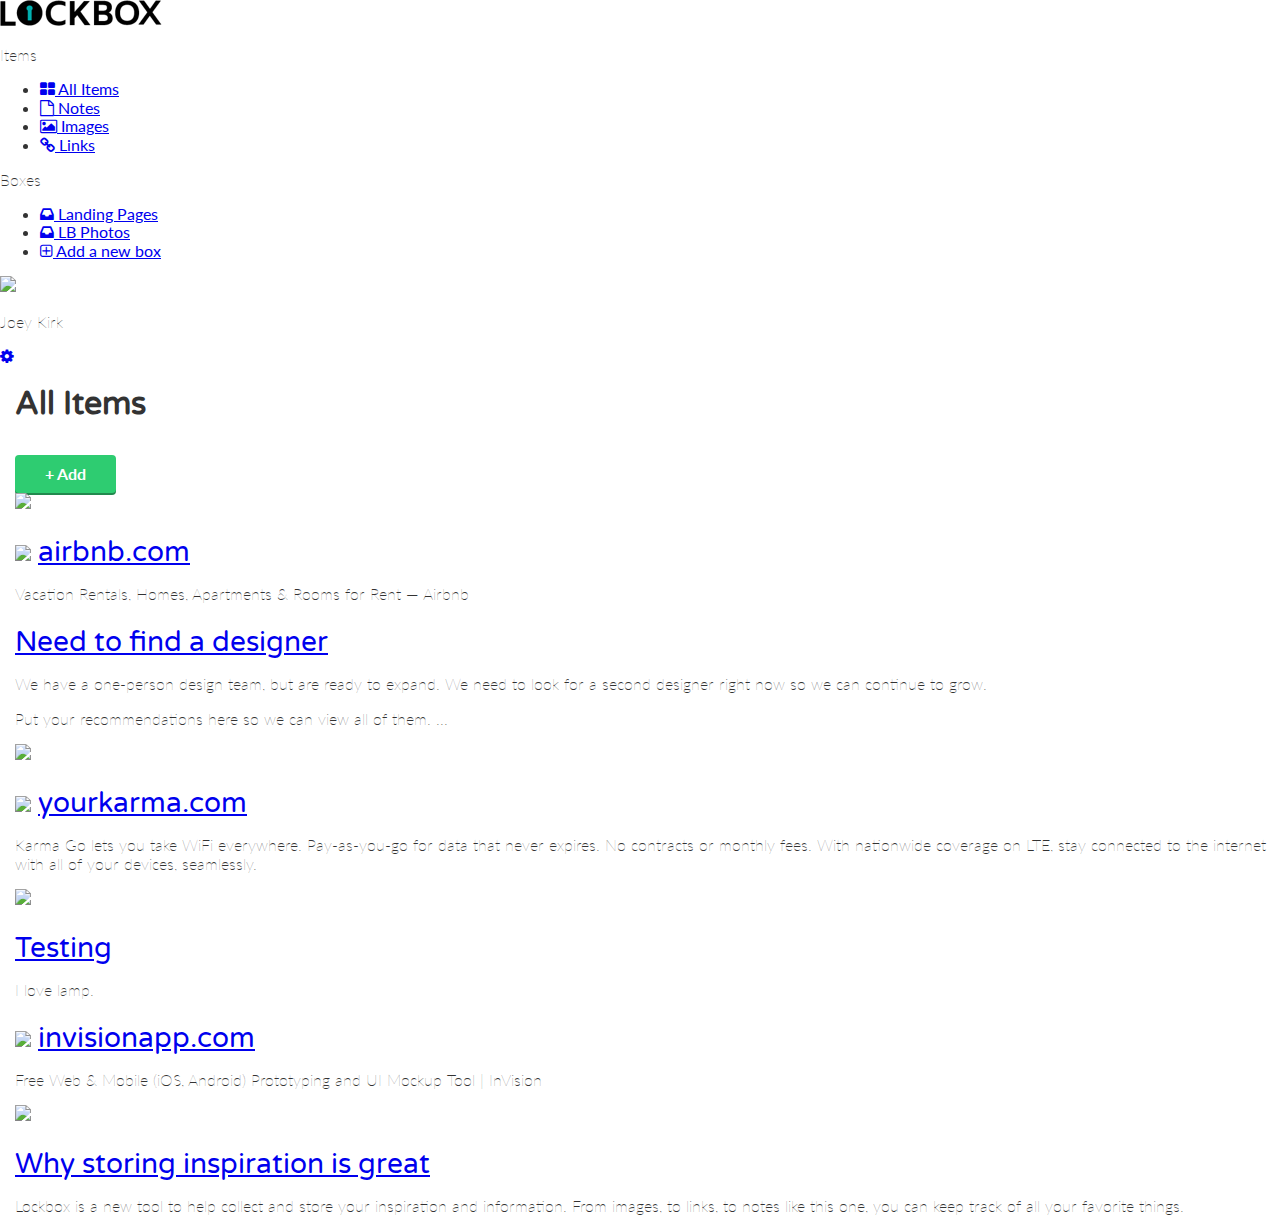
==== dashboard.html @ cbd7123f "Checkpoint 32 completed" ====
<!DOCTYPE html>
<html lang="en-us">
<head>
  <meta http-equiv="X-UA-Compatible" content="IE=Edge">
  <meta name="viewport" content="width=device-width, initial-scale=1">
  <meta charset="UTF-8">
  <title>Dashboard | Lockbox</title>

  <!-- Google Fonts -->
  <link href="https://fonts.googleapis.com/css?family=Lato|Varela+Round" rel="stylesheet">

  <!-- CSS -->
  <link rel="stylesheet" href="css/normalize.css">
  <link rel="stylesheet" href="css/style.css">
  <link rel="stylesheet" href="css/font-awesome.css">
  <link rel="stylesheet" href="css/animate.css"
</head>

<body class="dashboard">
  <!-- LEFT NAV -->
  <nav id="left-nav" class="left-nav">
     <a href="#" class="site-logo"><img src="images/site-logo.png" /></a>
     <div class="items">
       <p>Items</p>
       <ul>
         <li><a href="#"><i class="fa fa-th-large"></i> All Items</a></li>
         <li><a href="#"><i class="fa fa-file-o"></i> Notes</a></li>
         <li><a href="#"><i class="fa fa-picture-o"></i> Images</a></li>
         <li><a href="#"><i class="fa fa-link"></i> Links</a></li>
       </ul>
       <p>Boxes</p>
       <ul>
         <li><a href="#"><i class="fa fa-inbox"></i> Landing Pages</a></li>
         <li><a href="#"><i class="fa fa-inbox"></i> LB Photos</a></li>
         <li><a href="#"><i class="fa fa-plus-square-o"></i> Add a new box</a></li>
       </ul>
     </div>
   </div>
 <div class="settings">
   <img src="https://s3.amazonaws.com/uifaces/faces/twitter/jsa/128.jpg">
   <p>Joey Kirk</p>
   <a href="#"><i class="fa fa-cog"></i></a>
 </div>
   </nav>
   <main role="main">
     <!-- Benefits -->
   <section class="content">
     <div class="container">
       <div class="header">
         <h1>All Items</h1>
         <a href="#" class="btn">+ Add</a>
       </div>
     </div>
     <div class="container">
       <div class="content-item">
         <div class="item-box">
           <img src="http://static.pexels.com/wp-content/uploads/2014/11/red-wine-tapas-3540-825x550.jpg">
         </div>
       </div>
       <div class="content-item">
         <div class="item-box">
           <h2><img class="favicon" src="https://www.airbnb.com/favicon.ico"> <a href="#">airbnb.com</a></h2>
           <p>Vacation Rentals, Homes, Apartments &amp; Rooms for Rent &mdash; Airbnb</p>
         </div>
       </div>
       <div class="content-item">
         <div class="item-box">
           <h2><a href="#">Need to find a designer</a></h2>
           <p>We have a one-person design team, but are ready to expand. We need to look for a second designer right now so we can continue to grow.</p>
           <p>Put your recommendations here so we can view all of them. ...</p>
         </div>
       </div>
       <div class="content-item">
         <div class="item-box">
           <img src="http://41.media.tumblr.com/90ef0b4692e0ba4df321674c3572e5ba/tumblr_ndyve8fmFa1tubinno1_r1_1280.jpg">
          </div>
         </div>
       <div class="content-item">
         <div class="item-box">
           <h2><img class="favicon" src="https://www.yourkarma.com/favicon.ico"> <a href="#">yourkarma.com</a></h2>
          <p>Karma Go lets you take WiFi everywhere. Pay-as-you-go for data that never expires. No     contracts or monthly fees. With nationwide coverage on LTE, stay connected to the internet with all of your devices, seamlessly.</p>
         </div>
     </div>
      <div class="content-item">
       <div class="item-box">
         <img src="http://41.media.tumblr.com/0390d80d6c8cc4a7096033182a4bfe8a/tumblr_ndyvukSjNl1tubinno1_1280.jpg">
       </div>
     </div>
     <div class="content-item">
       <div class="item-box">
         <h2><a href="#">Testing</a></h2>
         <p>I love lamp.</p>
       </div>
     </div>
     <div class="content-item">
       <div class="item-box">
         <h2><img class="favicon" src="https://www.invisionapp.com/favicon.ico"> <a href="#">invisionapp.com</a></h2>
         <p>Free Web &amp; Mobile (iOS, Android) Prototyping and UI Mockup Tool | InVision</p>
       </div>
     </div>
     <div class="content-item">
       <div class="item-box">
         <img src="http://41.media.tumblr.com/fddb3f2b0bdf390efd7ea87372e75fa5/tumblr_ndyg3pYbKW1tubinno1_1280.jpg">
       </div>
     </div>
     <div class="content-item">
       <div class="item-box">
         <h2><a href="#">Why storing inspiration is great</a></h2>
         <p>Lockbox is a new tool to help collect and store your inspiration and information. From images, to links, to notes like this one, you can keep track of all your favorite things.</p>
       </div>
      </div>
    </div>
  </section>
</main>
 </body>
 </html>
---- css/style.css ----
html, body {
  overflow-x:hidden;
}
body {
  font-family: "Lato", Helvetica, Arial, sans-serif;
  color: #333333;
}
h1, h2, h3, h4, h5, h6 {
  font-family: "Varela Round", Helvetica, Arial, sans-serif;
}
h2 {
  font-size: 28px;
  font-weight: normal;
  margin-bottom: 5px;
}
p {
  font-size: 16px;
  line-height: 19px;
  font-weight: 100;
}

/* GRID */
.container {
  margin-right: auto;
  margin-left: auto;
  padding-left: 15px;
  padding-right: 15px;
  position: relative;
}
.container:before,
.container:after {
  content: " ";
  display: table;
}
.container:after {
  clear: both;
}
.one-half, .one-third, .one-fourth {
  width: 96%;
  float: left;
  position: relative;
  min-height: 2px;
  margin:0 2% 20px;
}

/* HEADER */
header {
  color:#FFFFFF;
  background: #34495E;
  background-image: linear-gradient(206deg, #5f81a3 0%, #34495E 94%);
}
header nav {
  padding:1em 0;
}
header nav ul {
  display: inline;
  text-align; right;
  float: right;
  margin: 0;
}
header nav ul > li {
  list-style-type: none;
  display: inline-block;
  margin: 0 15px;
}
header nav ul > li.btn-outline {
  padding: 10px 15px;
  border: 2px solid #FFFFFF;
  border-radius: 4px;
}
header nav ul > li.btn-outline: hover {
  background: #FFFFFF;
}
header nav ul > li > a {
  color: #FFFFFF;
  text-decoration: none;
}
header nav ul > li.btn-outline:hover > a {
  color: #34495E;
}
header .hero {
  text-align: center;
  display: block;
  position: relative;
}
header .hero h1 {
  font-size: 48px;
  font-weight: normal;
  margin: 95px 0 0;
}
header .hero p {
  font-size: 22px;
  line-height: 26px;
  font-weight: 100;
  margin: 10px 0 40px;
}
header .hero img {
  display: block;
  margin: 3em auto 0;
}

/* BUTTONS */
.btn {
  border-radius: 4px;
  color: #FFFFFF;
  font-weight: 700;
  text-decoration: none;
  padding: 10px 30px;
  background: #2ECC71;
  box-shadow: 0px 2px 0px 0px #22894E;
}

/* BENEFITS */
 .benefits {
   text-align: center;
   display:block;
   position:relative;
 }
 .benefits ul {
   margin: 0 auto;
   padding:4em 0;
 }
 .benefits ul li {
   list-style-type: none;
   display: inline-block;
 }
 .benefits i {
   color:#3498DB;
   font-size:60px;
   margin:0;
   vertical-align: middle;
 }
 .benefits h2 {
   color:#3498DB;
 }

 /* PRICING */
 .pricing {
   background: #34495E url("../images/background.png") top center no-repeat;
   background: url("../images/background.png") top center no-repeat, linear-gradient(206deg, #5F81A3 0%, #34495E 94%);
   background-size:cover;
   text-align: center;
   padding:4em 0;
 }
 .pricing h2 {
   color:#FFFFFF;
 }
 .pricing p {
   color:#FFFFFF;
 }
 .pricing ul {
   margin:0 auto;
   padding:2em 0;
 }
 .pricing ul li {
   list-style-type: none;
 }
 .box {
   padding:0 15px 15px;
   background: #FFFFFF;
   box-shadow: 0px 2px 4px 0px rgba(0,0,0,0.20);
   min-height: 439px;
   position: relative;
   margin-top: 25px;
 }
 .box.middle {
   min-height: 485px;
   margin-top:0px;
 }
 .box h3 {
   font-family: "Lato", Helvetica, Arial, sans-serif;
   font-weight: 600;
   text-transform: uppercase;
   background: #E2E2E2;
   box-shadow: 0px 1px 2px 0px rgba(0,0,0,0.40);
   left:0;
   right:0;
   top:0;
   text-align: center;
   margin:0 -15px 40px;
   padding:10px 0;
 }
 .box h4 {
    font-size:50px;
    font-weight: normal;
    margin:40px 0 10px;
    color:#3498DB;
  }
  .box h4 span {
    font-size:32px;
    vertical-align: top;
  }
  .box h4 span.month {
    font-family: "Lato", Helvetica, Arial, sans-serif;
    font-weight: 100;
    color:#888888;
    font-size:20px;
    vertical-align: middle;
  }
  .box ul li {
    font-size:18px;
    margin-bottom:20px;
    font-weight: 100;
  }
  .box .btn {
  position:absolute;
  bottom:20px;
  left:20px;
  right:20px;
}
.small {
  font-size: 12px;
  color: #FEFEFE;
  line-height: 15px;
  font-style: italic;
}

/* TESTIMONIALS */
 .testimonials {
   padding:4em 0;
   text-align: center;
 }
 .testimonials h2 {
   color:#3498DB;
 }
 .testimonials ul li {
   list-style-type: none;
 }
 .testimonials blockquote {
   color:#FFFFFF;
   text-align: left;
   font-style: italic;
   background:#34495E;
   position: relative;
   padding:30px;
   width:auto;
   margin:0;
 }
 .testimonials blockquote:after {
   top: 100%;
   left: 13%;
   border: solid transparent;
   content: " ";
   height: 0;
   width: 0;
   position: absolute;
   pointer-events: none;
   border-top-color: #34495E;
   border-width: 10px;
   margin-left: -10px;
 }
 .testimonials img {
   height: 65px;
   width: 65px;
   border-radius:50%;
   float: left;
   display: inline-block;
   margin:20px 10px 0 0;
 }
 .testimonials p.name {
   float: left;
   display: inline-block;
   text-align: left;
   font-size:13px;
   margin-top: 30px;
 }
.relative {
  margin-top: 20px;
}

/* SPECIAL OFFER */
.special-offer div {
  text-align: center;
  color: white;
  background-color: #333333;
  padding-top: 50px;
  padding-bottom: 100px;
}
a.btn {
  display: inline-block;
  margin-top: 10px;
}


/* FOOTER */
footer {
  background-color: #34495E;
  background-image: linear-gradient(to top,
     #3498DB 0%, #3498DB 50%, #34495E 50%, #34495E 100%);
  color: #FFFFFF;
  height: 150px;
  position: relative;
  overflow: hidden;
  z-index: 0;
}
footer p, footer nav ul {
  font-size:14px;
  font-weight:100;
  text-align: center;
  margin: 10px auto 0;
}
footer nav ul li {
  list-style-type: none;
  display: inline;
}
footer nav ul li a {
  color:#FFFFFF;
  text-decoration: none;
}
footer .right-footer-block {
  background-color: transparent;
}
footer .logo{
  padding: 2.35em 0;
  margin: 0 auto;
  display: block;
}

@media(min-width: 991px) {
   footer{
     background-color: #3498DB;
     background-image: linear-gradient(to left,
        #3498DB 0%, #3498DB 33.33337%, #34495E 33.33337%, #34495E 100%);
     height: 100px;
   }
   footer p, footer nav ul{
     padding: 2em 0;
     text-align: left;
   }
   footer .right-footer-block {
     background-color: #3498DB;
   }
   footer .logo{
     padding: 2.3em 0 2em 1.5em;
   }
 }



/* MEDIA QUERIES */



@media (min-width: 768px) {
  .container {
    width: auto;
  }
}
@media (min-width: 992px) {
  .container {
    width: auto;
  }
  .one-half {
    width: 46%;
  }
  .one-third {
    width: 29.33333%;
  }
  .one-fourth {
    width: 21%;
  }
}
@media (min-width: 1200px) {
  .container {
    width: 100%;
  }

  /* ----------- iPad mini ----------- */

  /* Portrait and Landscape */
  @media only screen
    and (min-device-width: 768px)
    and (max-device-width: 1024px)
    and (-webkit-min-device-pixel-ratio: 1) {

  }

  /* Portrait */
  @media only screen
    and (min-device-width: 768px)
    and (max-device-width: 1024px)
    and (orientation: portrait)
    and (-webkit-min-device-pixel-ratio: 1) {

  }

  /* Landscape */
  @media only screen
    and (min-device-width: 768px)
    and (max-device-width: 1024px)
    and (orientation: landscape)
    and (-webkit-min-device-pixel-ratio: 1) {

  }

  /* ----------- iPad 1 and 2 ----------- */
  /* Portrait and Landscape */
  @media only screen
    and (min-device-width: 768px)
    and (max-device-width: 1024px)
    and (-webkit-min-device-pixel-ratio: 1) {

  }

  /* Portrait */
  @media only screen
    and (min-device-width: 768px)
    and (max-device-width: 1024px)
    and (orientation: portrait)
    and (-webkit-min-device-pixel-ratio: 1) {

  }

  /* Landscape */
  @media only screen
    and (min-device-width: 768px)
    and (max-device-width: 1024px)
    and (orientation: landscape)
    and (-webkit-min-device-pixel-ratio: 1) {

  }

  /* ----------- iPad 3 and 4 ----------- */
  /* Portrait and Landscape */
  @media only screen
    and (min-device-width: 768px)
    and (max-device-width: 1024px)
    and (-webkit-min-device-pixel-ratio: 2) {

  }

  /* Portrait */
  @media only screen
    and (min-device-width: 768px)
    and (max-device-width: 1024px)
    and (orientation: portrait)
    and (-webkit-min-device-pixel-ratio: 2) {

  }

  /* Landscape */
  @media only screen
    and (min-device-width: 768px)
    and (max-device-width: 1024px)
    and (orientation: landscape)
    and (-webkit-min-device-pixel-ratio: 2) {

  }

  /* ----------- Galaxy Tab 10.1 ----------- */

  /* Portrait and Landscape */
  @media
    (min-device-width: 800px)
    and (max-device-width: 1280px) {

  }

  /* Portrait */
  @media
    (max-device-width: 800px)
    and (orientation: portrait) {

  }

  /* Landscape */
  @media
    (max-device-width: 1280px)
    and (orientation: landscape) {

  }

  /* ----------- Non-Retina Screens ----------- */
@media screen
  and (min-device-width: 1200px)
  and (max-device-width: 1600px)
  and (-webkit-min-device-pixel-ratio: 1) {
}

/* ----------- Retina Screens ----------- */
@media screen
  and (min-device-width: 1200px)
  and (max-device-width: 1600px)
  and (-webkit-min-device-pixel-ratio: 2)
  and (min-resolution: 192dpi) {
}
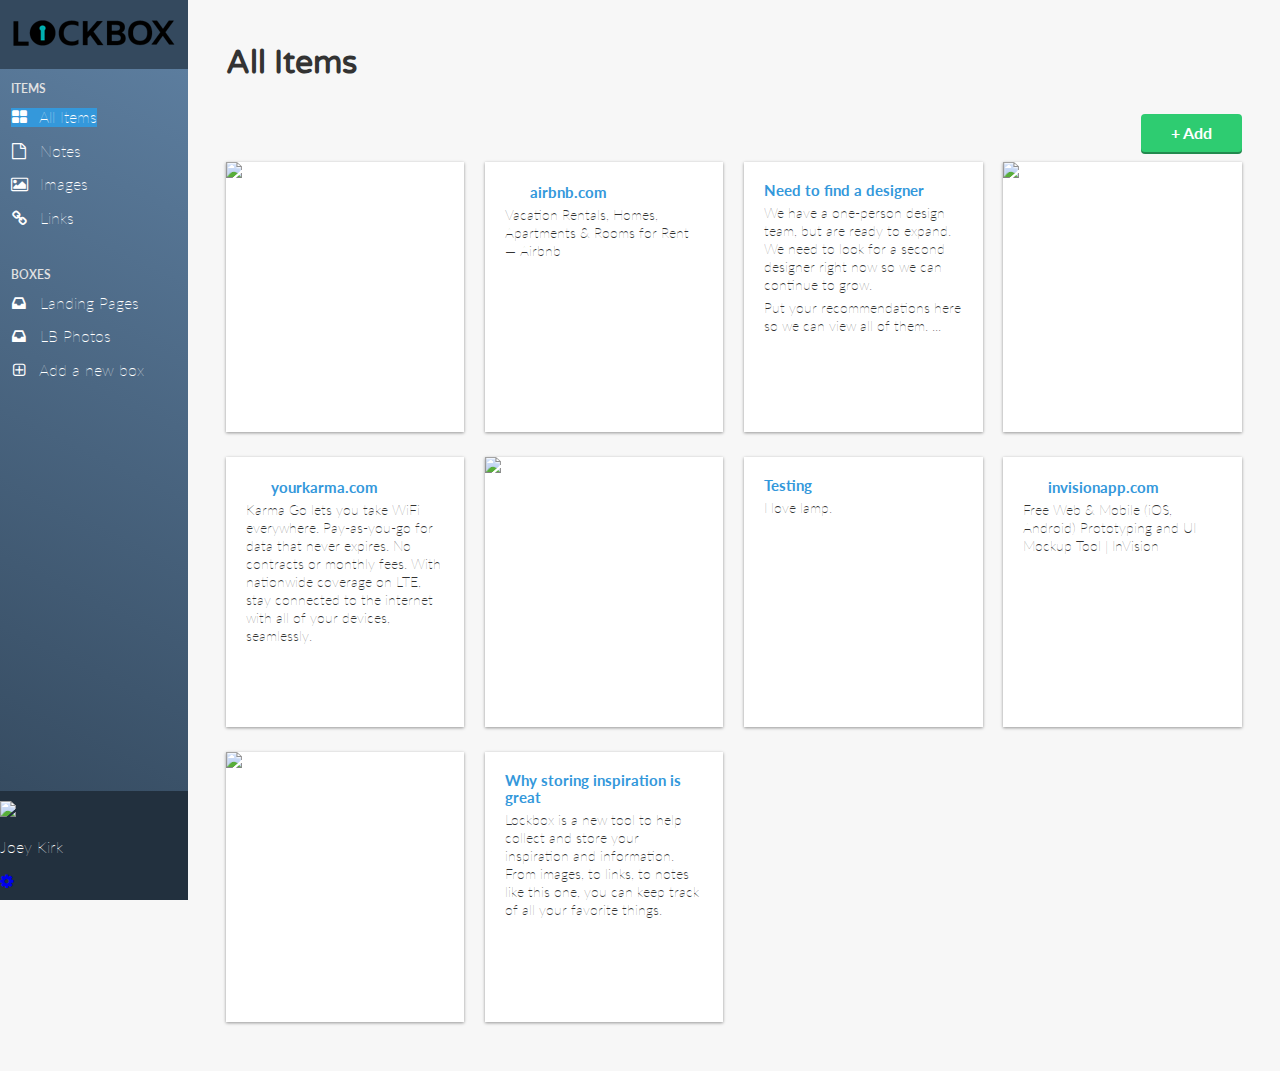
==== commit 2a3900ea: "Checkpoint 33 completed" ====
--- a/dashboard.html
+++ b/dashboard.html
@@ -23,7 +23,7 @@
      <div class="items">
        <p>Items</p>
        <ul>
-         <li><a href="#"><i class="fa fa-th-large"></i> All Items</a></li>
+         <li class="active"><a href="#"><i class="fa fa-th-large"></i> All Items</a></li>
          <li><a href="#"><i class="fa fa-file-o"></i> Notes</a></li>
          <li><a href="#"><i class="fa fa-picture-o"></i> Images</a></li>
          <li><a href="#"><i class="fa fa-link"></i> Links</a></li>
@@ -31,7 +31,7 @@
        <p>Boxes</p>
        <ul>
          <li><a href="#"><i class="fa fa-inbox"></i> Landing Pages</a></li>
-         <li><a href="#"><i class="fa fa-inbox"></i> LB Photos</a></li>
+         <li><a href="LBphotos.html"><i class="fa fa-inbox"></i> LB Photos</a></li>
          <li><a href="#"><i class="fa fa-plus-square-o"></i> Add a new box</a></li>
        </ul>
      </div>
@@ -43,7 +43,7 @@
  </div>
    </nav>
    <main role="main">
-     <!-- Benefits -->
+     <!-- Content -->
    <section class="content">
      <div class="container">
        <div class="header">
@@ -72,7 +72,7 @@
        </div>
        <div class="content-item">
          <div class="item-box">
-           <img src="http://41.media.tumblr.com/90ef0b4692e0ba4df321674c3572e5ba/tumblr_ndyve8fmFa1tubinno1_r1_1280.jpg">
+           <img src="https://images.pexels.com/photos/30360/pexels-photo-30360.jpg?w=940&h=650&auto=compress&cs=tinysrgb">
           </div>
          </div>
        <div class="content-item">
@@ -83,7 +83,7 @@
      </div>
       <div class="content-item">
        <div class="item-box">
-         <img src="http://41.media.tumblr.com/0390d80d6c8cc4a7096033182a4bfe8a/tumblr_ndyvukSjNl1tubinno1_1280.jpg">
+         <img src="https://images.pexels.com/photos/128945/pexels-photo-128945.jpeg?w=940&h=650&auto=compress&cs=tinysrgb">
        </div>
      </div>
      <div class="content-item">
@@ -100,7 +100,7 @@
      </div>
      <div class="content-item">
        <div class="item-box">
-         <img src="http://41.media.tumblr.com/fddb3f2b0bdf390efd7ea87372e75fa5/tumblr_ndyg3pYbKW1tubinno1_1280.jpg">
+         <img src="https://images.pexels.com/photos/296878/pexels-photo-296878.jpeg?w=940&h=650&auto=compress&cs=tinysrgb">
        </div>
      </div>
      <div class="content-item">
--- a/css/style.css
+++ b/css/style.css
@@ -42,6 +42,10 @@
   min-height: 2px;
   margin:0 2% 20px;
 }
+.macbook {
+  max-width: 857px;
+  width: 100%;
+}
 
 /* HEADER */
 header {
@@ -61,7 +65,7 @@
 header nav ul > li {
   list-style-type: none;
   display: inline-block;
-  margin: 0 15px;
+  margin: 0 20px 0 20px;
 }
 header nav ul > li.btn-outline {
   padding: 10px 15px;
@@ -108,6 +112,7 @@
   padding: 10px 30px;
   background: #2ECC71;
   box-shadow: 0px 2px 0px 0px #22894E;
+  margin-bottom: 10px;
 }
 
 /* BENEFITS */
@@ -289,7 +294,6 @@
      #3498DB 0%, #3498DB 50%, #34495E 50%, #34495E 100%);
   color: #FFFFFF;
   height: 150px;
-  position: relative;
   overflow: hidden;
   z-index: 0;
 }
@@ -301,7 +305,7 @@
 }
 footer nav ul li {
   list-style-type: none;
-  display: inline;
+  display: inline-block;
 }
 footer nav ul li a {
   color:#FFFFFF;
@@ -309,14 +313,17 @@
 }
 footer .right-footer-block {
   background-color: transparent;
-}
+  display: inline-block;
+}
+
+
 footer .logo{
   padding: 2.35em 0;
   margin: 0 auto;
   display: block;
 }
 
-@media(min-width: 991px) {
+@media(min-width: 460px) {
    footer{
      background-color: #3498DB;
      background-image: linear-gradient(to left,
@@ -334,10 +341,40 @@
      padding: 2.3em 0 2em 1.5em;
    }
  }
+ #wrapper {
+    margin-left:auto;
+    margin-right:auto;
+    width:960px;
+}
+@media (max-width: 460px) {
+  footer .logo{
+    padding: 10px 0 0 0;
+  }
+  footer .left-footer-block {
+    height: 5px;
+  }
+}
 
 
 
 /* MEDIA QUERIES */
+
+@media (min-width: 460px) {
+  .container {
+    width: auto;
+  }
+  .one-half {
+    width: 46%;
+  }
+  .one-third {
+    width: 29.33333%;
+  }
+  .one-fourth {
+    width: 21%;
+  }
+  .one-half ul {
+    display: inline;
+  }
 
 
 
@@ -359,12 +396,12 @@
   .one-fourth {
     width: 21%;
   }
-}
+
 @media (min-width: 1200px) {
   .container {
     width: 100%;
   }
-
+}
   /* ----------- iPad mini ----------- */
 
   /* Portrait and Landscape */
@@ -484,3 +521,209 @@
   and (-webkit-min-device-pixel-ratio: 2)
   and (min-resolution: 192dpi) {
 }
+
+/* DASHBOARD */
+.dashboard {
+  background: #f7f7f7;
+}
+.left-nav {
+  height: 100vh;
+  width:14.66666667%;
+  color:#FFFFFF;
+  background: #34495E;
+  background-image: linear-gradient(206deg, #5F81A3 0%, #34495E 94%);
+  float: left;
+  position: fixed;
+  display: block;
+}
+.left-nav .site-logo {
+  padding: 20px 0;
+  background: #34495E;
+  display: block;
+  text-align: center;
+}
+.left-nav .items {
+  padding: 0 6%;
+}
+.left-nav .items p {
+  font-weight: 600;
+  text-transform: uppercase;
+  font-size: 12px;
+  color: #e2e2e2;
+  line-height: 15px;
+}
+.left-nav .items ul {
+  margin: 0 0 40px;
+  padding: 0;
+}
+.left-nav .items ul li {
+  list-style-type: none;
+  margin-bottom: 15px;
+}
+.left-nav .items ul li a {
+  color: #ffffff;
+  text-decoration: none;
+  font-weight: 100;
+}
+.left-nav .items ul li a i {
+  width: 16px;
+  text-align: center;
+  margin-right: 8px;
+}
+
+/* LEFT NAVBAR SETTINGS*/
+.left-nav .settings {
+  position: absolute;
+  background: #22303e;
+  width: 100%;
+  bottom: 0;
+  left: 0;
+  right: 0;
+  padding: 10px 0;
+}
+.left-nav .setting img {
+  height: 35px;
+  width: 35px;
+  border-radius: 50%;
+  margin-left: 10px;
+  display: inline-block;
+}
+.left-nav .setting p {
+  display: inline-block;
+  vertical-align: top;
+  padding-top: 8px;
+  font-weight: 400;
+  margin: 0 0 0 10px;
+}
+.left-nav .setting a {
+  color: #ffffff;
+  text-decoration: none;
+  text-align: right;
+  float: right;
+  margin-right: 10px;
+  margin-top: 8px;
+}
+
+/* CONTENT */
+.content {
+  padding: 6em 1% 1.5em;
+  float: right;
+  width: 98%;
+  position: relative;
+}
+.content .header {
+  margin: 0 1% 20px;
+}
+.content. header h1 {
+  font-family: "Lato", Helvetica, Arial, sans-serif;
+  font-weight: 100;
+  margin: 0 0 30px;
+  font-size: 36px;
+  color: #3498db;
+  line-height: 44px;
+  float: left;
+  display: inline-block;
+}
+.content .header > a {
+   float:right;
+ }
+ .content-item {
+   width:96%;
+   margin:0 2% 25px;
+   float:left;
+   display:block;
+ }
+ .item-box {
+   display:block;
+   height:230px;
+   background: #FFFFFF;
+   box-shadow: 0px 1px 3px 0px rgba(0,0,0,0.40);
+   position: relative;
+   overflow: hidden;
+   padding:20px;
+ }
+}
+.items .active {
+  background-color: #3498DB;
+  display: inline-block;
+}
+
+ /* Larger Mobile Devices */
+ @media (min-width:460px) {
+   .content {
+     padding:1.5em 1%;
+     float:right;
+     width:90%;
+     position: relative;
+   }
+   .content-item {
+     width:46%;
+     margin:0 2% 25px;
+     float:left;
+     display:block;
+   }
+ }
+/* Tablets */
+ @media (min-width:768px) {
+   .content {
+     padding:1.5em 5%;
+     float:right;
+     width:90%;
+     position: relative;
+   }
+   .content > .container {
+     width:700px;
+   }
+   .content-item {
+     width:31.33333%;
+     margin:0 1% 25px;
+   }
+ }
+/* Laptops and Desktops */
+ @media (min-width:992px) {
+   .content {
+     padding:1.5em 1%;
+     float:right;
+     width:83.33333333%;
+     position: relative;
+   }
+   .content > .container {
+     width:auto;
+   }
+   .content-item {
+     width:23%;
+     margin:0 1% 25px;
+   }
+ }
+
+ .item-box > img {
+   position:absolute;
+   height:100%;
+   width:auto;
+   top:0;
+   left:0;
+   right:0;
+ }
+ .item-box h2 {
+   font-family: 'Lato', Helvetica, Arial, sans-serif;
+   font-weight: 700;
+   font-size: 15px;
+   line-height: 17px;
+   margin:0;
+ }
+ .item-box h2 a {
+   color: #3498DB;
+   text-decoration: none;
+ }
+ .item-box h2 img {
+   width:16px;
+   height:16px;
+   position:relative;
+   top:2px;
+   margin-right:5px;
+ }
+ .item-box p {
+   font-size: 14px;
+   color: #333333;
+   line-height: 18px;
+   margin:5px 0 0;
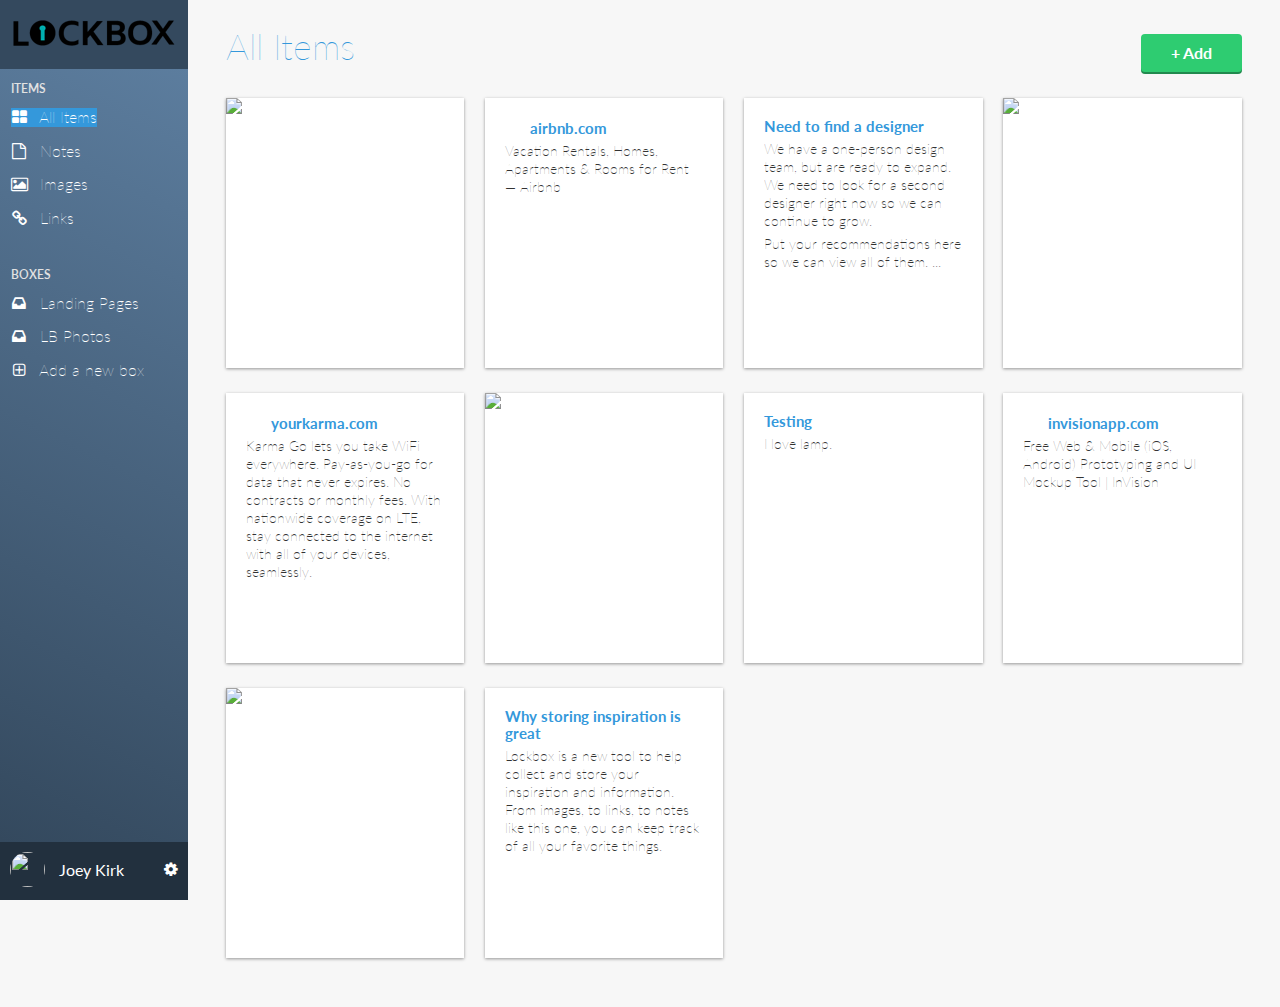
==== commit 3f03ee8a: "Dashboard styling completed" ====
--- a/dashboard.html
+++ b/dashboard.html
@@ -19,7 +19,7 @@
 <body class="dashboard">
   <!-- LEFT NAV -->
   <nav id="left-nav" class="left-nav">
-     <a href="#" class="site-logo"><img src="images/site-logo.png" /></a>
+     <a href="#" class="site-logo"><img src="images/site-logo.png"></a>
      <div class="items">
        <p>Items</p>
        <ul>
@@ -41,8 +41,8 @@
    <p>Joey Kirk</p>
    <a href="#"><i class="fa fa-cog"></i></a>
  </div>
-   </nav>
-   <main role="main">
+</nav>
+<main role="main">
      <!-- Content -->
    <section class="content">
      <div class="container">
--- a/css/style.css
+++ b/css/style.css
@@ -581,21 +581,21 @@
   right: 0;
   padding: 10px 0;
 }
-.left-nav .setting img {
+.left-nav .settings img {
   height: 35px;
   width: 35px;
   border-radius: 50%;
   margin-left: 10px;
   display: inline-block;
 }
-.left-nav .setting p {
+.left-nav .settings p {
   display: inline-block;
   vertical-align: top;
   padding-top: 8px;
   font-weight: 400;
   margin: 0 0 0 10px;
 }
-.left-nav .setting a {
+.left-nav .settings a {
   color: #ffffff;
   text-decoration: none;
   text-align: right;
@@ -614,7 +614,7 @@
 .content .header {
   margin: 0 1% 20px;
 }
-.content. header h1 {
+.content .header h1 {
   font-family: "Lato", Helvetica, Arial, sans-serif;
   font-weight: 100;
   margin: 0 0 30px;
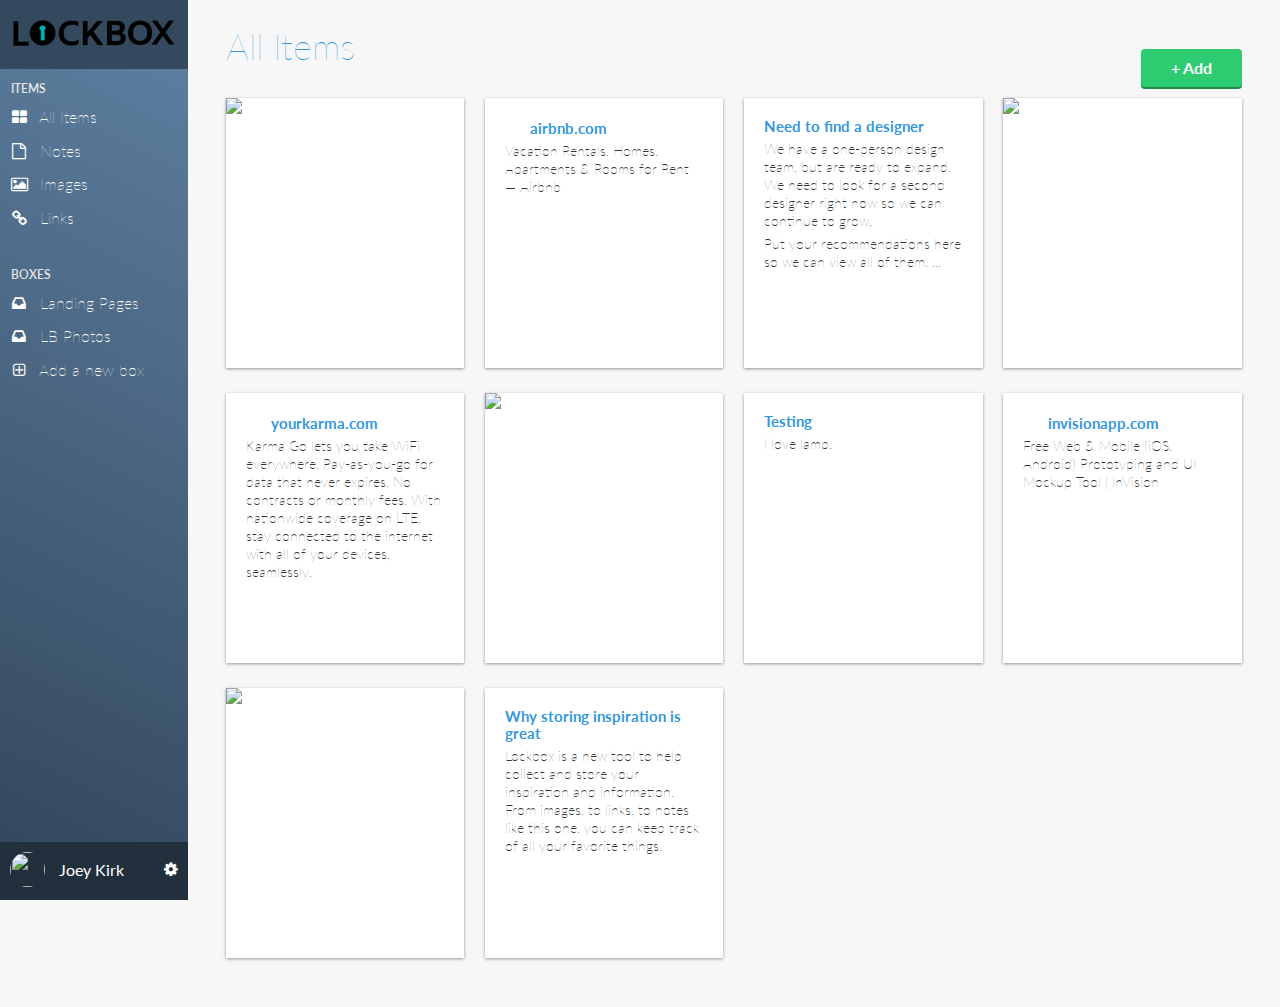
==== commit d29d00ad: "Checkpoint 34 completed" ====
--- a/dashboard.html
+++ b/dashboard.html
@@ -13,10 +13,13 @@
   <link rel="stylesheet" href="css/normalize.css">
   <link rel="stylesheet" href="css/style.css">
   <link rel="stylesheet" href="css/font-awesome.css">
-  <link rel="stylesheet" href="css/animate.css"
+  <link rel="stylesheet" href="css/animate.css">
+  <link rel="stylesheet" href="css/dropit.css">
 </head>
 
 <body class="dashboard">
+  <!-- RESPONSIVE NAV -->
+  <a href="#" class="hamburger" id="menu">&#9776;</a>
   <!-- LEFT NAV -->
   <nav id="left-nav" class="left-nav">
      <a href="#" class="site-logo"><img src="images/site-logo.png"></a>
@@ -48,10 +51,19 @@
      <div class="container">
        <div class="header">
          <h1>All Items</h1>
-         <a href="#" class="btn">+ Add</a>
+         <ul class="menu">
+            <li>
+              <a href="#" class="btn">+ Add</a>
+              <ul>
+                  <li><a href="#"><i class="fa fa-file-o"></i> Note</a></li>
+                  <li><a href="#"><i class="fa fa-picture-o"></i> Image</a></li>
+                  <li><a href="#"><i class="fa fa-link"></i> Link</a></li>
+              </ul>
+            </li>
+         </ul>
        </div>
      </div>
-     <div class="container">
+    <div class="container">
        <div class="content-item">
          <div class="item-box">
            <img src="http://static.pexels.com/wp-content/uploads/2014/11/red-wine-tapas-3540-825x550.jpg">
@@ -112,5 +124,13 @@
     </div>
   </section>
 </main>
+<script src="js/jquery.js"></script>
+<script src="js/dropit.js"></script>
+<script type="text/javascript">
+     $(".menu").dropit();
+     $("#menu").click(function() {
+       $("#left-nav").toggleClass("open", 200);
+     });
+   </script>
  </body>
  </html>
--- a/css/style.css
+++ b/css/style.css
@@ -341,11 +341,7 @@
      padding: 2.3em 0 2em 1.5em;
    }
  }
- #wrapper {
-    margin-left:auto;
-    margin-right:auto;
-    width:960px;
-}
+
 @media (max-width: 460px) {
   footer .logo{
     padding: 10px 0 0 0;
@@ -375,6 +371,7 @@
   .one-half ul {
     display: inline;
   }
+}
 
 
 
@@ -396,145 +393,86 @@
   .one-fourth {
     width: 21%;
   }
+}
 
 @media (min-width: 1200px) {
   .container {
     width: 100%;
   }
 }
-  /* ----------- iPad mini ----------- */
-
-  /* Portrait and Landscape */
-  @media only screen
-    and (min-device-width: 768px)
-    and (max-device-width: 1024px)
-    and (-webkit-min-device-pixel-ratio: 1) {
-
-  }
-
-  /* Portrait */
-  @media only screen
-    and (min-device-width: 768px)
-    and (max-device-width: 1024px)
-    and (orientation: portrait)
-    and (-webkit-min-device-pixel-ratio: 1) {
-
-  }
-
-  /* Landscape */
-  @media only screen
-    and (min-device-width: 768px)
-    and (max-device-width: 1024px)
-    and (orientation: landscape)
-    and (-webkit-min-device-pixel-ratio: 1) {
-
-  }
-
-  /* ----------- iPad 1 and 2 ----------- */
-  /* Portrait and Landscape */
-  @media only screen
-    and (min-device-width: 768px)
-    and (max-device-width: 1024px)
-    and (-webkit-min-device-pixel-ratio: 1) {
-
-  }
-
-  /* Portrait */
-  @media only screen
-    and (min-device-width: 768px)
-    and (max-device-width: 1024px)
-    and (orientation: portrait)
-    and (-webkit-min-device-pixel-ratio: 1) {
-
-  }
-
-  /* Landscape */
-  @media only screen
-    and (min-device-width: 768px)
-    and (max-device-width: 1024px)
-    and (orientation: landscape)
-    and (-webkit-min-device-pixel-ratio: 1) {
-
-  }
-
-  /* ----------- iPad 3 and 4 ----------- */
-  /* Portrait and Landscape */
-  @media only screen
-    and (min-device-width: 768px)
-    and (max-device-width: 1024px)
-    and (-webkit-min-device-pixel-ratio: 2) {
-
-  }
-
-  /* Portrait */
-  @media only screen
-    and (min-device-width: 768px)
-    and (max-device-width: 1024px)
-    and (orientation: portrait)
-    and (-webkit-min-device-pixel-ratio: 2) {
-
-  }
-
-  /* Landscape */
-  @media only screen
-    and (min-device-width: 768px)
-    and (max-device-width: 1024px)
-    and (orientation: landscape)
-    and (-webkit-min-device-pixel-ratio: 2) {
-
-  }
-
-  /* ----------- Galaxy Tab 10.1 ----------- */
-
-  /* Portrait and Landscape */
-  @media
-    (min-device-width: 800px)
-    and (max-device-width: 1280px) {
-
-  }
-
-  /* Portrait */
-  @media
-    (max-device-width: 800px)
-    and (orientation: portrait) {
-
-  }
-
-  /* Landscape */
-  @media
-    (max-device-width: 1280px)
-    and (orientation: landscape) {
-
-  }
-
-  /* ----------- Non-Retina Screens ----------- */
-@media screen
-  and (min-device-width: 1200px)
-  and (max-device-width: 1600px)
-  and (-webkit-min-device-pixel-ratio: 1) {
-}
-
-/* ----------- Retina Screens ----------- */
-@media screen
-  and (min-device-width: 1200px)
-  and (max-device-width: 1600px)
-  and (-webkit-min-device-pixel-ratio: 2)
-  and (min-resolution: 192dpi) {
-}
+
 
 /* DASHBOARD */
 .dashboard {
   background: #f7f7f7;
 }
 .left-nav {
-  height: 100vh;
-  width:14.66666667%;
-  color:#FFFFFF;
-  background: #34495E;
-  background-image: linear-gradient(206deg, #5F81A3 0%, #34495E 94%);
+  height: 100%;
+  width:280px;
+  color: #ffffff;
+  position: absolute;
+  background: #34495e;
+  background-image: linear-gradient(206deg, #5f81a3 0%, #34495e 94%);
   float: left;
-  position: fixed;
+  -webkit-transition: all 0.3s ease-in-out;
+  -moz-transition: all 0.3s ease-in-out;
+  -o-transition: all 0.3s ease-in-out;
+  transition: all 0.3s ease-in-out;
+  transform: translate(-280px,0);
+    -webkit-transform: translate(-280px,0); /** Chrome & Safari **/
+    -o-transform: translate(-280px,0); /** Opera **/
+    -moz-transform: translate(-280px,0); /** Firefox **/
+}
+.left-nav.open {
   display: block;
+  width: 280px;
+  -webkit-transition: all 0.3s ease-in-out;
+  -moz-transition: all 0.3s ease-in-out;
+  -o-transition: all 0.3s ease-in-out;
+  transition: all 0.3s ease-in-out;
+  transform: translate(0,0);
+    -webkit-transform: translate(0,0); /** Chrome & Safari **/
+    -o-transform: translate(0,0); /** Opera **/
+    -moz-transform: translate(0,0); /** Firefox **/
+    z-index: 100;
+}
+.hamburger {
+  position:absolute;
+  z-index: 1000;
+  background: #34495e;
+  color: #ffffff;
+  text-decoration: none;
+  font-size: 22px;
+  padding: 10px 15px;
+  border-radius: 4px;
+  left: 5px;
+  top:15px;
+}
+@media (min-width:992px) {
+  .left-nav {
+    height: 100vh;
+    width: 14.66666667%;
+    color: #ffffff;
+    background: #34495e;
+    background-image: linear-gradient(206deg, #5f81a3 0%, #34495e 94%);
+    float: left;
+    position: fixed;
+    display: block;
+    transform: translate(0,0);
+    -webkit-transform: translate(0,0); /** Chrome & Safari **/
+    -o-transform: translate(0,0); /** Opera **/
+    -moz-transform: translate(0,0); /** Firefox **/
+  }
+  .left-nav.open {
+    width: 14.66666667%;
+    transform: translate(0,0);
+    -webkit-transform: translate(0,0); /** Chrome & Safari **/
+    -o-transform: translate(0,0); /** Opera **/
+    -mox-transform: translate(0,0); /** Firefox **/
+  }
+  .hamburger {
+    display:none;
+  }
 }
 .left-nav .site-logo {
   padding: 20px 0;
@@ -727,3 +665,4 @@
    color: #333333;
    line-height: 18px;
    margin:5px 0 0;
+ }
--- a/css/dropit.css
+++ b/css/dropit.css
@@ -0,0 +1,61 @@
+/*
+ * Dropit v1.1.0
+ * http://dev7studios.com/dropit
+ *
+ * Copyright 2012, Dev7studios
+ * Free to use and abuse under the MIT license.
+ * http://www.opensource.org/licenses/mit-license.php
+ */
+
+/* These styles assume you are using ul and li */
+.dropit {
+  list-style: none;
+	padding: 0;
+	margin: 15px 0 0;
+  float: right;
+  display: inline-block;
+}
+.dropit .dropit-trigger { position: relative; }
+.dropit .dropit-submenu {
+    position: absolute;
+    top: 100%;
+    right: 0; /* dropdown left or right */
+    z-index: 1000;
+    display: none;
+    min-width: 100px;
+    list-style: none;
+	  padding: 20px;
+	  margin: 20px 0 0;
+}
+.dropit .dropit-open .dropit-submenu {
+  display: block;
+  background: #FFFFFF;
+  box-shadow: 0px 2px 4px 0px rgba(0,0,0,0.30);
+  border-radius: 4px;
+}
+ .dropit .dropit-open .dropit-submenu:after {
+  content: " ";
+  position: absolute;
+  border-style: solid;
+  border-width: 0 8px 8px;
+  border-color: #FFFFFF transparent;
+  display: block;
+  width: 0;
+  z-index: 1;
+  top: -8px;
+  right: 10px;
+ }
+ .dropit .dropit-open .dropit-submenu li {
+  display: block;
+  margin-bottom: 20px;
+ }
+ .dropit .dropit-open .dropit-submenu li:last-child {
+  margin-bottom: 0px;
+ }
+ .dropit .dropit-open .dropit-submenu li a {
+  color:#34495E;
+  text-decoration: none;
+  font-family: "Lato", Helvetica, Arial, sans-serif;
+  font-weight:100;
+ }
+}
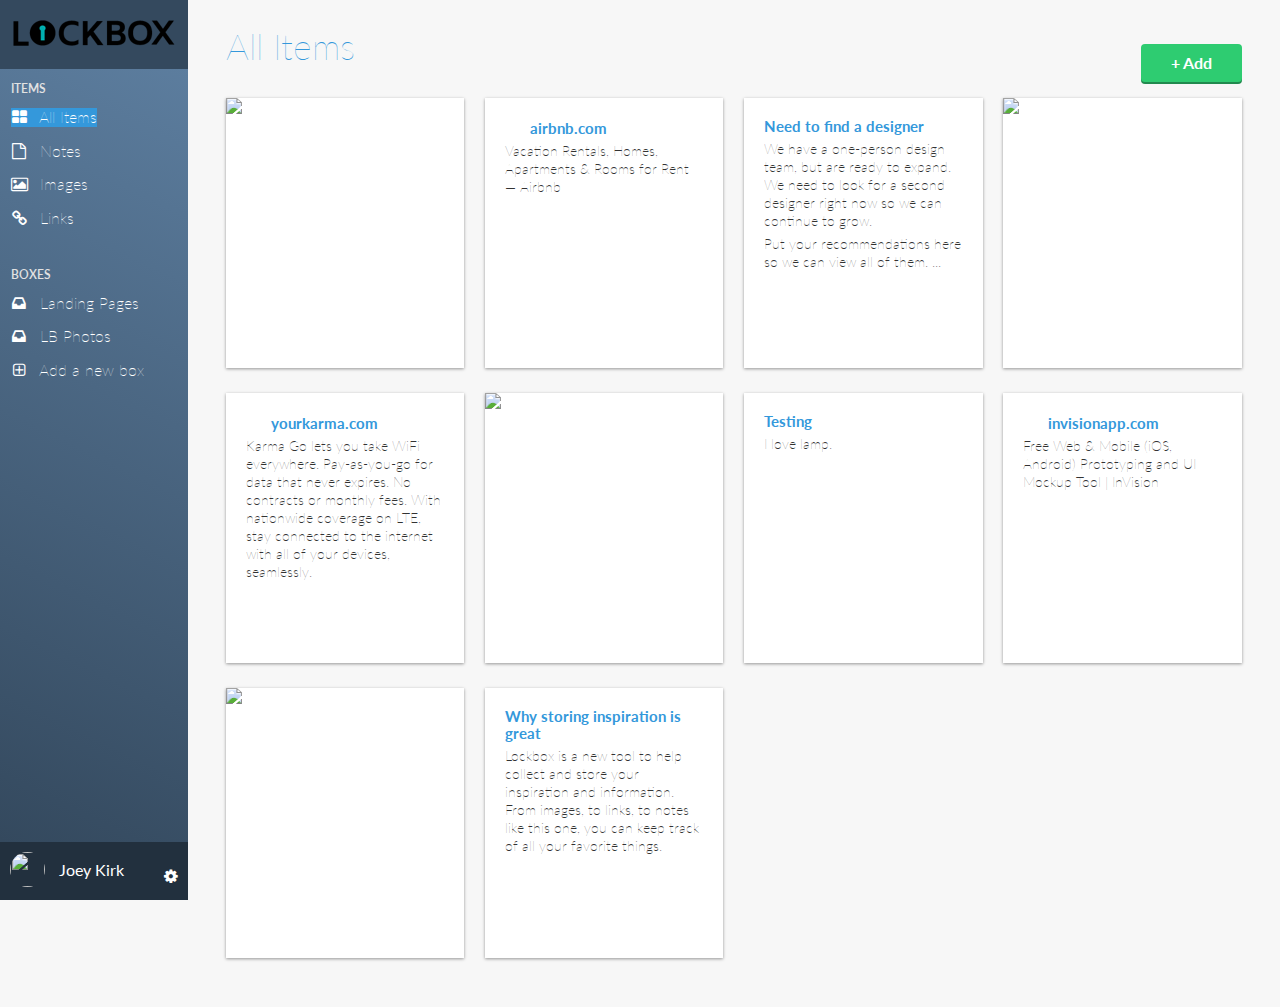
==== commit f233c549: "Dashboard Javascript completed" ====
--- a/dashboard.html
+++ b/dashboard.html
@@ -23,27 +23,35 @@
   <!-- LEFT NAV -->
   <nav id="left-nav" class="left-nav">
      <a href="#" class="site-logo"><img src="images/site-logo.png"></a>
-     <div class="items">
+      <div class="items">
        <p>Items</p>
-       <ul>
+        <ul>
          <li class="active"><a href="#"><i class="fa fa-th-large"></i> All Items</a></li>
          <li><a href="#"><i class="fa fa-file-o"></i> Notes</a></li>
          <li><a href="#"><i class="fa fa-picture-o"></i> Images</a></li>
          <li><a href="#"><i class="fa fa-link"></i> Links</a></li>
-       </ul>
+        </ul>
        <p>Boxes</p>
-       <ul>
+        <ul>
          <li><a href="#"><i class="fa fa-inbox"></i> Landing Pages</a></li>
          <li><a href="LBphotos.html"><i class="fa fa-inbox"></i> LB Photos</a></li>
          <li><a href="#"><i class="fa fa-plus-square-o"></i> Add a new box</a></li>
-       </ul>
+        </ul>
      </div>
-   </div>
- <div class="settings">
-   <img src="https://s3.amazonaws.com/uifaces/faces/twitter/jsa/128.jpg">
-   <p>Joey Kirk</p>
-   <a href="#"><i class="fa fa-cog"></i></a>
- </div>
+     <div class="settings">
+       <img src="https://s3.amazonaws.com/uifaces/faces/twitter/jsa/128.jpg">
+       <p>Joey Kirk</p>
+       <ul class="menu-settings">
+          <li>
+            <a href="#"><i class="fa fa-cog"></i></a>
+            <ul>
+              <li><a href="#"><i class="fa fa-cog"></i> Account&nbsp;Settings</a></li>
+              <li><a href="#"><i class="fa fa-users"></i> Collaborators</a></li>
+              <li><a href="#"><i class="fa fa-sign-out"></i> Sign&nbsp;Out</a></li>
+          </ul>
+        </li>
+      </ul>
+  </div>
 </nav>
 <main role="main">
      <!-- Content -->
@@ -127,10 +135,15 @@
 <script src="js/jquery.js"></script>
 <script src="js/dropit.js"></script>
 <script type="text/javascript">
-     $(".menu").dropit();
-     $("#menu").click(function() {
-       $("#left-nav").toggleClass("open", 200);
-     });
-   </script>
+  $(".menu").dropit();
+    $( "#menu" ).click(function() {
+      $("#left-nav").toggleClass("open", 200);
+  });
+  $(".menu-settings").dropit();
+    $( "#menu-settings" ).click(function() {
+      $("#left-nav").toggleClass("open", 200);
+  });
+</script>
+
  </body>
  </html>
--- a/css/style.css
+++ b/css/style.css
@@ -468,7 +468,7 @@
     transform: translate(0,0);
     -webkit-transform: translate(0,0); /** Chrome & Safari **/
     -o-transform: translate(0,0); /** Opera **/
-    -mox-transform: translate(0,0); /** Firefox **/
+    -moz-transform: translate(0,0); /** Firefox **/
   }
   .hamburger {
     display:none;
@@ -539,8 +539,9 @@
   text-align: right;
   float: right;
   margin-right: 10px;
-  margin-top: 8px;
-}
+  margin-top: 5px;
+}
+
 
 /* CONTENT */
 .content {
@@ -580,7 +581,6 @@
    overflow: hidden;
    padding:20px;
  }
-}
 .items .active {
   background-color: #3498DB;
   display: inline-block;
--- a/css/dropit.css
+++ b/css/dropit.css
@@ -11,12 +11,12 @@
 .dropit {
   list-style: none;
 	padding: 0;
-	margin: 15px 0 0;
+	margin: 10px 0 0;
   float: right;
-  display: inline-block;
+  display: block;
 }
 .dropit .dropit-trigger { position: relative; }
-.dropit .dropit-submenu {
+.dropit .dropit-submenu, .menu-settings .dropit-submenu {
     position: absolute;
     top: 100%;
     right: 0; /* dropdown left or right */
@@ -25,7 +25,10 @@
     min-width: 100px;
     list-style: none;
 	  padding: 20px;
-	  margin: 20px 0 0;
+	  margin:5px 0 0;
+}
+.menu-settings .dropit-submenu {
+  top: -150px;
 }
 .dropit .dropit-open .dropit-submenu {
   display: block;
@@ -33,7 +36,8 @@
   box-shadow: 0px 2px 4px 0px rgba(0,0,0,0.30);
   border-radius: 4px;
 }
- .dropit .dropit-open .dropit-submenu:after {
+ .dropit .dropit-open .dropit-submenu:after,
+ .menu-settings .dropit-open .dropit-submenu:after {
   content: " ";
   position: absolute;
   border-style: solid;
@@ -45,6 +49,10 @@
   top: -8px;
   right: 10px;
  }
+ .menu-settings .dropit-open .dropit-submenu:after {
+   top: 125px;
+   border-width: 14px 9px 0 9px;
+ }
  .dropit .dropit-open .dropit-submenu li {
   display: block;
   margin-bottom: 20px;
@@ -52,10 +60,16 @@
  .dropit .dropit-open .dropit-submenu li:last-child {
   margin-bottom: 0px;
  }
- .dropit .dropit-open .dropit-submenu li a {
+ .dropit .dropit-open .dropit-submenu li a,
+ .menu-settings .dropit-open.dropit-submenu li a {
   color:#34495E;
   text-decoration: none;
   font-family: "Lato", Helvetica, Arial, sans-serif;
   font-weight:100;
+  word-spacing: 10px;
+  text-align: left;
+  display: block;
  }
-}
+ .menu-settings .dropit-open.dropit-submenu li a {
+   word-spacing: 2px;
+ }
